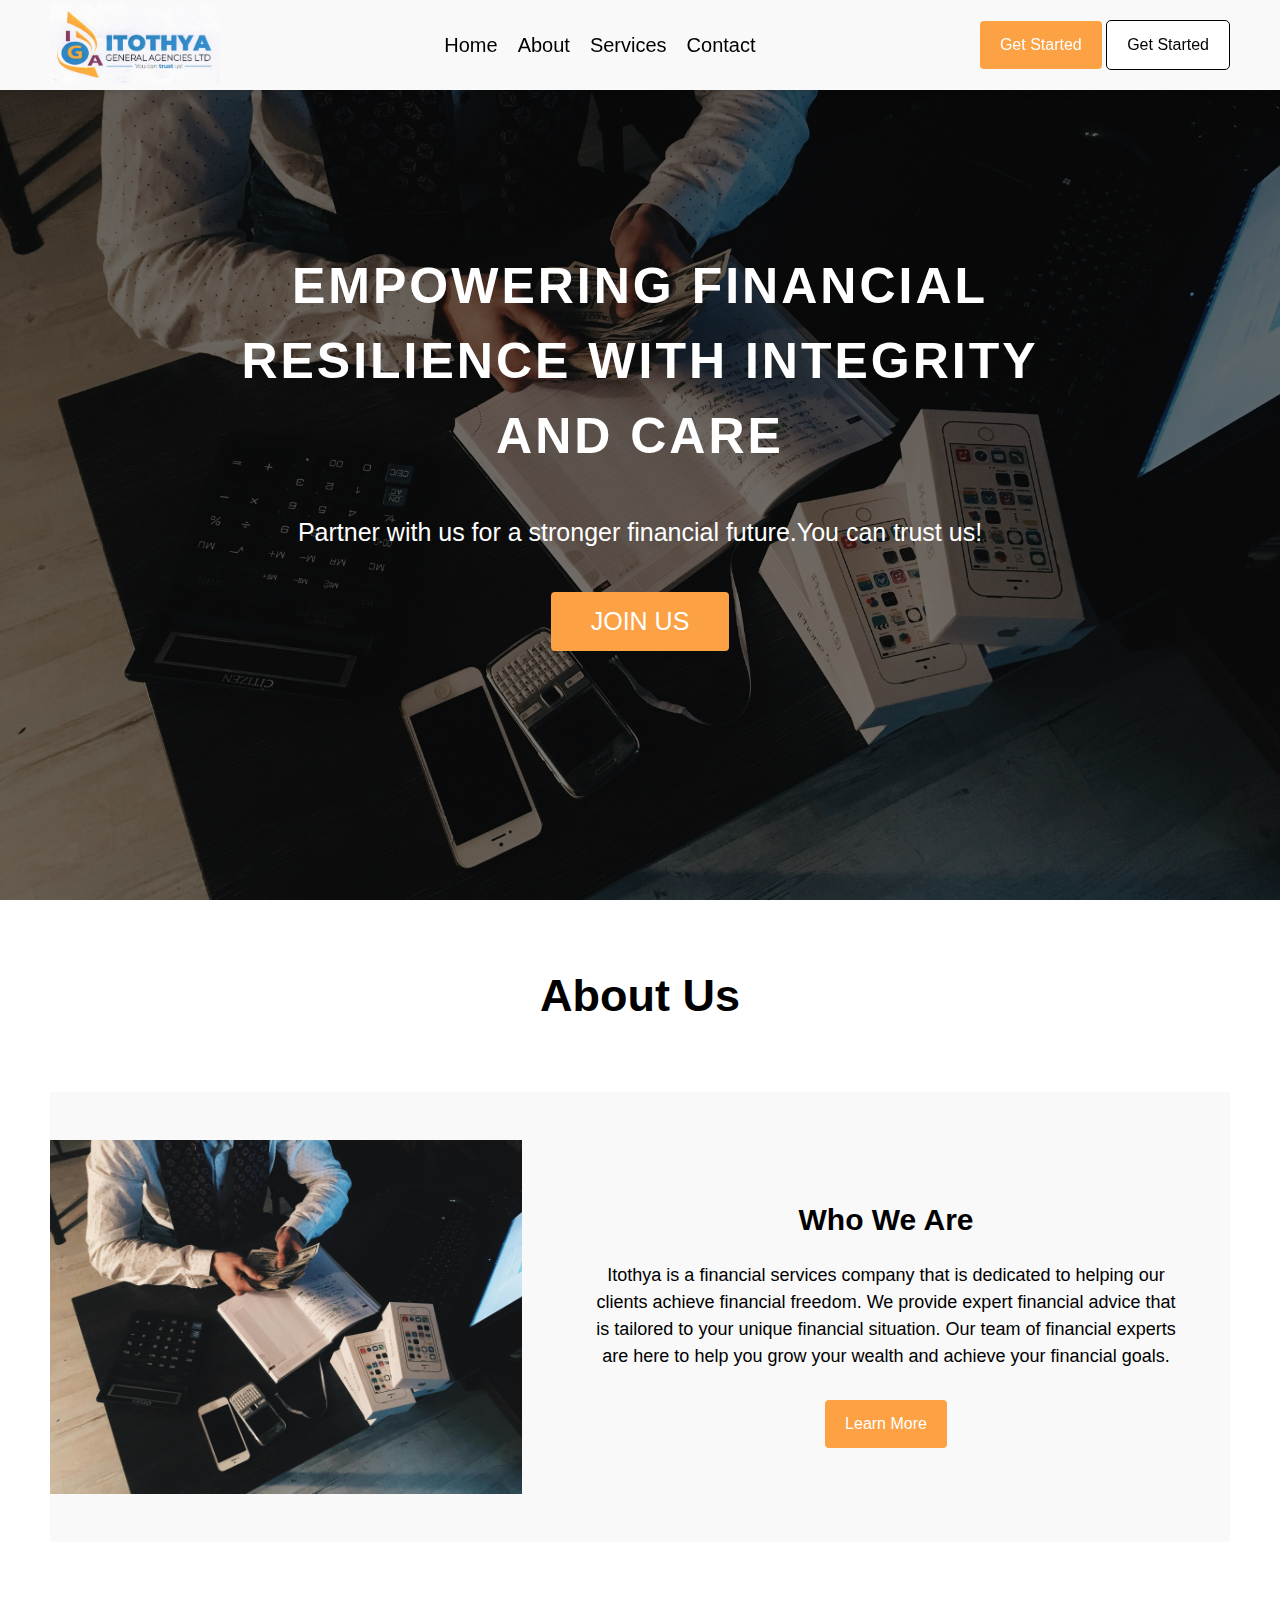
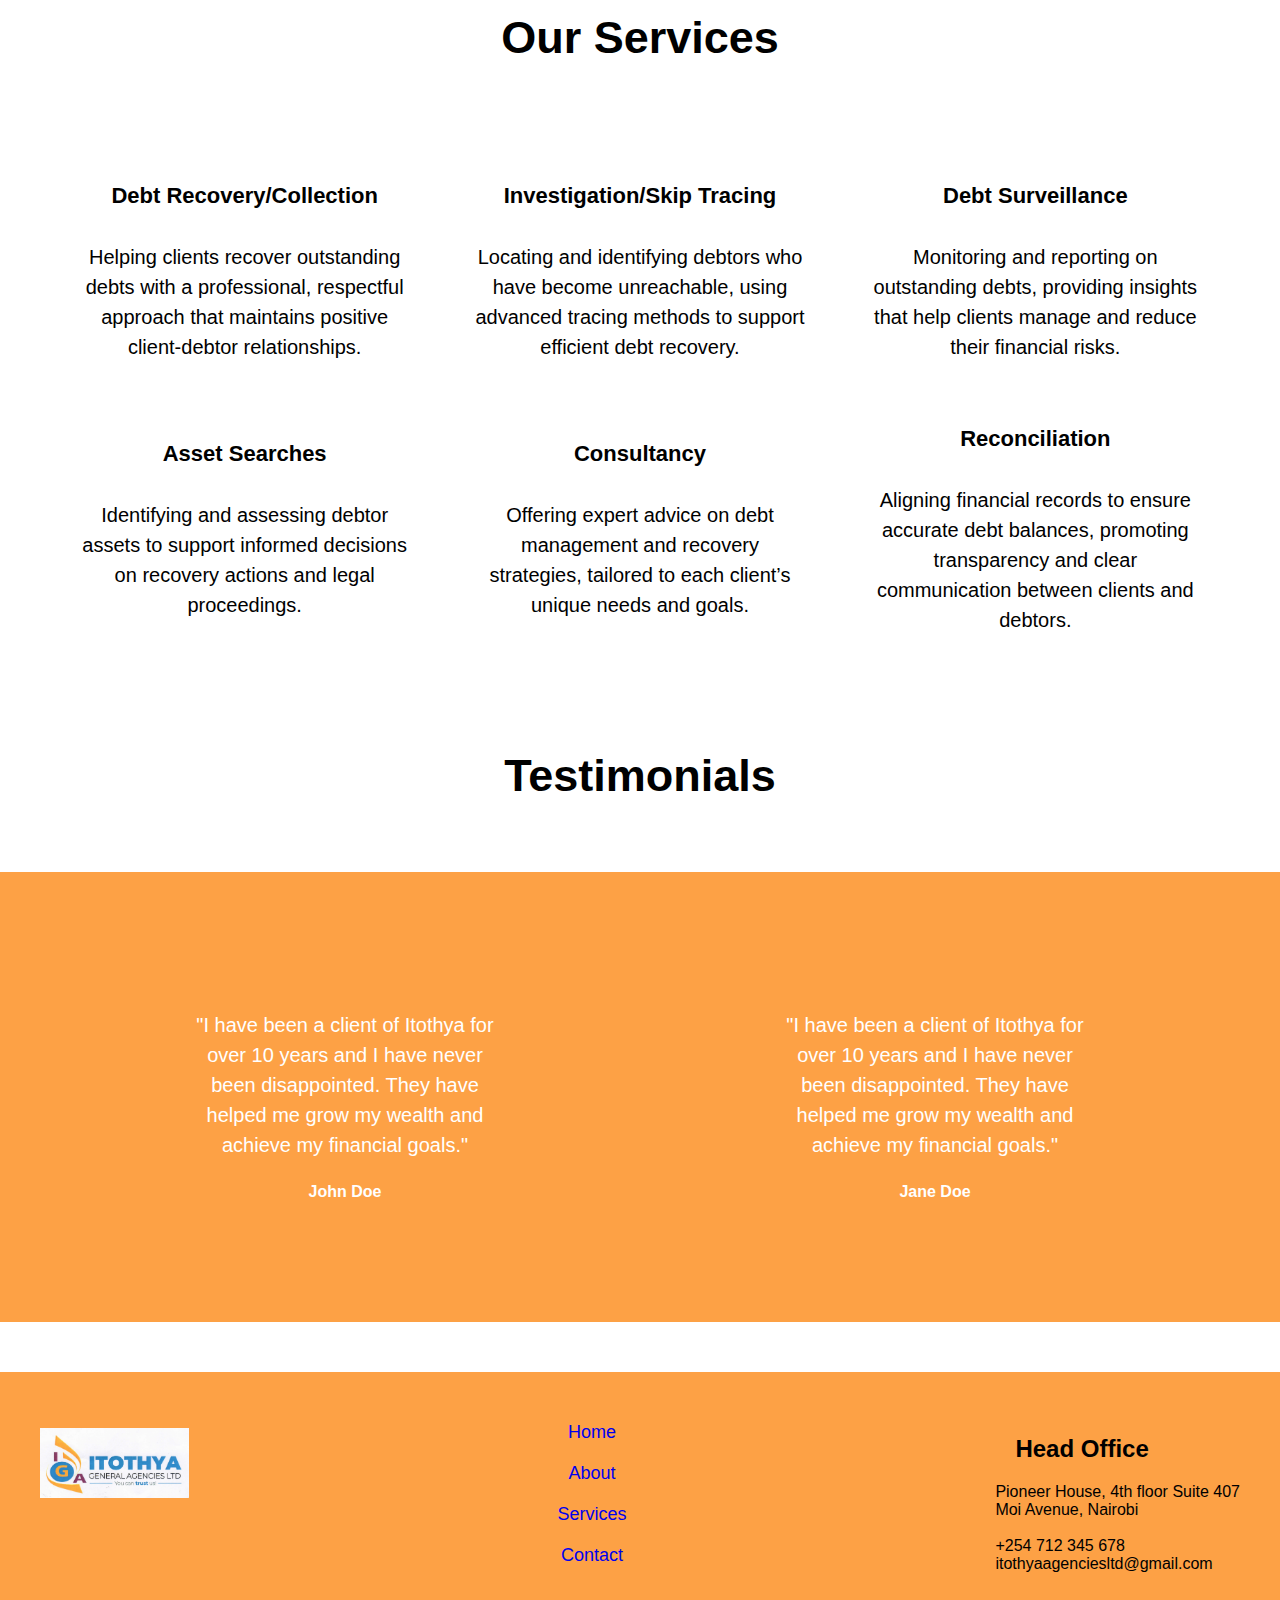
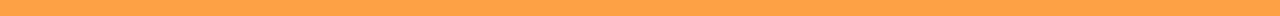
==== index.html @ 316d9f43 "first commit" ====
<!DOCTYPE html>
<html lang="en">
<head>
    <meta charset="UTF-8">
    <meta name="viewport" content="width=device-width, initial-scale=1.0">
    <title>Itothya Landing Page</title>
    <link rel = "stylesheet" type = "text/css" href = "./assets/styles.css" />   
</head>
<body>
    <div id="navbar">
        <div id="logo">
            <img src="./assets/logo.png" alt="logo">
        </div>
        <div id="nav-links">
            <a href="index.html">Home</a>
            <a href="about.html">About</a>
            <a href="services.html">Services</a>
            <a href="contact.html">Contact</a>
        </div>
        <div id="nav-cta">
            <button class="main-btn">Get Started</button>       
            <button class="secondary-btn">Get Started</button>                 
    </div>
    </div>
    <div class="container">
        <div id="hero">
            <div class="hero-content">
                <h1>Empowering Financial Resilience with Integrity and Care</h1>
                <p>Partner with us for a stronger financial future.You can trust us!</p>
                <button class="main-btn">Join Us</button>
            </div>
    </div>
<!-- About Us -->
<h2 class="title">About Us</h2>
<section id="about">  
    <img src="./assets/working.jpg" alt="About Us">
    <div class="about-summary">
        <h2>Who We Are</h2>
        <p>Itothya is a financial services company that is dedicated to helping our clients achieve financial freedom. We provide expert financial advice that is tailored to your unique financial situation. Our team of financial experts are here to help you grow your wealth and achieve your financial goals.</p>
        <a href="about.html"><button class="main-btn">Learn More</button></a>
    </div>
  
 
</section>

<!-- Main services-->
<h2 class="title">Our Services</h2>
<section id="service-summary">
    <div class="service">
       <i class="fas fa-handshake"></i>
        <h2>Debt Recovery/Collection</h2>
        <p>Helping clients recover outstanding debts with a professional, respectful approach that maintains positive client-debtor relationships.</p>
    </div>
    <div class="service">
        <i class="fas fa-chart-line"></i>
        <h2>Investigation/Skip Tracing</h2>
        <p>Locating and identifying debtors who have become unreachable, using advanced tracing methods to support efficient debt recovery.</p>
    </div>
    <div class="service">
        <i class="fas fa-user-friends"></i>
        <h2>Debt Surveillance</h2>
        <p>Monitoring and reporting on outstanding debts, providing insights that help clients manage and reduce their financial risks.</p>
    </div>
    <div class="service">
        <i class="fas fa-user-friends"></i>
        <h2>Asset Searches</h2>
        <p>Identifying and assessing debtor assets to support informed decisions on recovery actions and legal proceedings.</p>
    </div>
    <div class="service">
        <i class="fas fa-user-friends"></i>
        <h2>Consultancy</h2>
        <p>Offering expert advice on debt management and recovery strategies, tailored to each client’s unique needs and goals.</p>
    </div>
    <div class="service">
        <i class="fas fa-user-friends"></i>
        <h2>Reconciliation</h2>
        <p>Aligning financial records to ensure accurate debt balances, promoting transparency and clear communication between clients and debtors.</p>
    </div>
</section>

    <!-- Testimonials -->  
    <h2 class="title">Testimonials</h2> 
    <section id="testimonials">
      
        <div class="testimonial">
            <p>"I have been a client of Itothya for over 10 years and I have never been disappointed. They have helped me grow my wealth and achieve my financial goals."</p>
            <h3>John Doe</h3>
        </div>
        <div class="testimonial">
            <p>"I have been a client of Itothya for over 10 years and I have never been disappointed. They have helped me grow my wealth and achieve my financial goals."</p>
            <h3>Jane Doe</h3>
        </div>
    </section>
    <!--footer-->
    <footer>
        <div id="footer-logo">
            <img src="./assets/logo.png" alt="logo">
            <div id="footer-socials">
                <i class="fab fa-facebook"></i>
                <i class="fab fa-twitter"></i>
                <i class="fab fa-instagram"></i>
            </div>
        </div>
        <div id="footer-links">
            <a href="index.html">Home</a>
            <a href="about.html">About</a>
            <a href="services.html">Services</a>
            <a href="contact.html">Contact</a>
        </div>
        <div  class="office-address">
            <h3>Head Office</h3>
            <p>Pioneer House, 4th floor Suite 407<br> Moi Avenue, Nairobi</p>
            <br>
            <p class="phone">+254 712 345 678</p>
            <p class="email">itothyaagenciesltd@gmail.com</p>
        </div>
        
    </footer>
    </div>
    <script src="./src/index.js"></script>
    <script src="./src/font-awesome.js" crossorigin=" anonymous"></script>
</body>
</html>
---- assets/styles.css ----
@font-face {
    font-family: 'Lato';
    src: url('../font/Lato-Black.ttf') format('truetype');
    font-weight: normal;
    font-style: normal;
}

@font-face {
    font-family: 'Lato';
    src: url('../font/Lato-Thin.ttf') format('truetype');
    font-weight: normal;
    font-style: normal;
}

@font-face {
    font-family: 'Lato';
    src: url('../font/Lato-Regular.ttf') format('truetype');
    font-weight: normal;
    font-style: normal;
}


*{
    margin: 0;
    padding:0;
    box-sizing: border-box;
    text-decoration: none;
    list-style: none;
    font-size: 16px;
    font-family: "Lato", sans-serif;
}
h1{
    font-size: 36px;
    font-weight: 700;
}
body{
    background-color: #ffffff;
    color: #000;
}
.title{
    text-align: center;
    padding: 20px;
    font-size: 45px;
    margin: 50px;
}
#navbar{
    display: flex;
    justify-content: space-between;
    flex-direction: row;
    align-items: center;
    padding: 10px 50px;
    height: 10vh;
    background-color: #f9f9f9;
    box-shadow: 0 2px 5px rgba(0,0,0,0.1);
    position: fixed;
    width: 100%;
    z-index: 100;
}
#navbar img{
    width: fit-content;
    height: 80px;
}
#nav-links{
    display: flex;
    justify-content: space-between;
    flex-direction: row;
}
#nav-links  a{
    margin: 0 10px;
    color: #000;
    font-size: 20px;
}
#nav-links a:hover{
    color: #fda145;
}
.main-btn{
    background-color: #fda145;
    color: #fff;
    padding: 15px 20px;
    border-radius: 5px;
    font-size: 16px;
    cursor: pointer;
    border: none;
    border-radius: 4px;
}
.secondary-btn{
    background-color: #fff;
    color: #000;
    padding: 15px 20px;
    border-radius: 5px;
    font-size: 16px;
    cursor: pointer;
    border: 1px solid #000;
}
#hero{
    display: flex;
    justify-content: space-between;
    flex-direction: row;
    align-items: center;
    padding: 0 50px;
    height: 50vh;
    background-color: #fda145;
    color: #fff;
    background-image: linear-gradient(rgba(0, 0, 0, 0.6), rgba(0, 0, 0, 0.5)), url(../assets/working.jpg);
    height: 100vh;
    background-position: center;
    background-repeat: no-repeat;
    background-size: cover;
    position: relative;
}
.hero-content{
    text-align: center;
    width: 80%;
    margin: auto auto;
    line-height: 1.5;
}
#hero h1{
    font-size: 50px;
    font-weight: 700;
    padding: 20px;
    text-transform: uppercase;
    letter-spacing: 3px;
}
#hero p{
    font-size: 25px;
    padding: 20px;
}
#hero .main-btn{
    margin: 20px;
    font-size: 25px;
    padding: 15px 40px;
    text-transform: uppercase;
}
/*about*/
#about{
    display: flex;
    justify-content: space-between;
    flex-direction: row;
    align-items: center;
    margin: 0 50px;
    height: 50vh;
    background-color: #f9f9f9;
    color: #000;
}

#about img {
    width: 40%;
    height: auto;
    margin-right: 20px;
}
.about-summary{
    text-align: center;
    width: 50%;
    margin: auto auto;
    line-height: 1.5;
}

#about h2 {
    font-size: 30px;
    font-weight: 700;
    padding: 10px 0;
}

#about p {
    font-size: 18px;
    padding: 10px 0;
}

#about .main-btn {
    margin-top: 20px;
}
/*services*/
#service-summary{
    display:grid;
    grid-template-columns: repeat(3, 1fr);
    padding: 15px; 
    width: 95%;  
    margin: 0 auto; 
}
.service{
    margin: auto auto;
    line-height: 1.5;
    text-align: center;
    padding: 15px;
}
.service i{
    font-size: 50px;
    color: #fda145;
}
.service h2{
    font-size: 22px;
    font-weight: 700;
    padding: 15px;
}
.service p{
    font-size: 20px;
    padding: 15px;
}
/*testimonials*/
#testimonials{
    display: flex;
    justify-content: space-between;
    flex-direction: row;
    align-items: center;
    padding: 0 50px;
    height: 50vh;
    background-color: #fda145;
    color: #fff;
}
.testimonial{
    text-align: center;
    width: 30%;
    margin: auto auto;
    line-height: 1.5;
}
.testimonial h1{
    font-size: 30px;
    font-weight: 700;
    padding: 20px;
    text-transform: uppercase;
    letter-spacing: 3px;
}
.testimonial p{
    font-size: 20px;
    padding: 20px;
}

/*footer*/
footer{
    display: flex;
    justify-content: space-between;
    flex-direction: row;
    align-items: center;
    padding: 0 50px;
    height: fit-content;
    margin-top: 50px;
    background-color: #fda145;
    padding: 40px;
}
#footer-logo img{
    height: 100px;
    padding-bottom: 30px;
}
#footer-links{
    display: flex;
    justify-content: space-between;
    flex-direction: column;
}
#footer-links a{
    margin: 0 10px;
    font-size: 18px;
    padding: 10px;
    text-align: center;
}
#footer-links a:hover{
    color: #000;
}
#footer-socials i{
    font-size: 24px;
    margin: 0 10px;
}
#footer-socials i:hover{
    color: #000;
}
footer h3{
    font-size: 24px;
    font-weight: 700;
    padding: 20px;
}

/*media queries*/
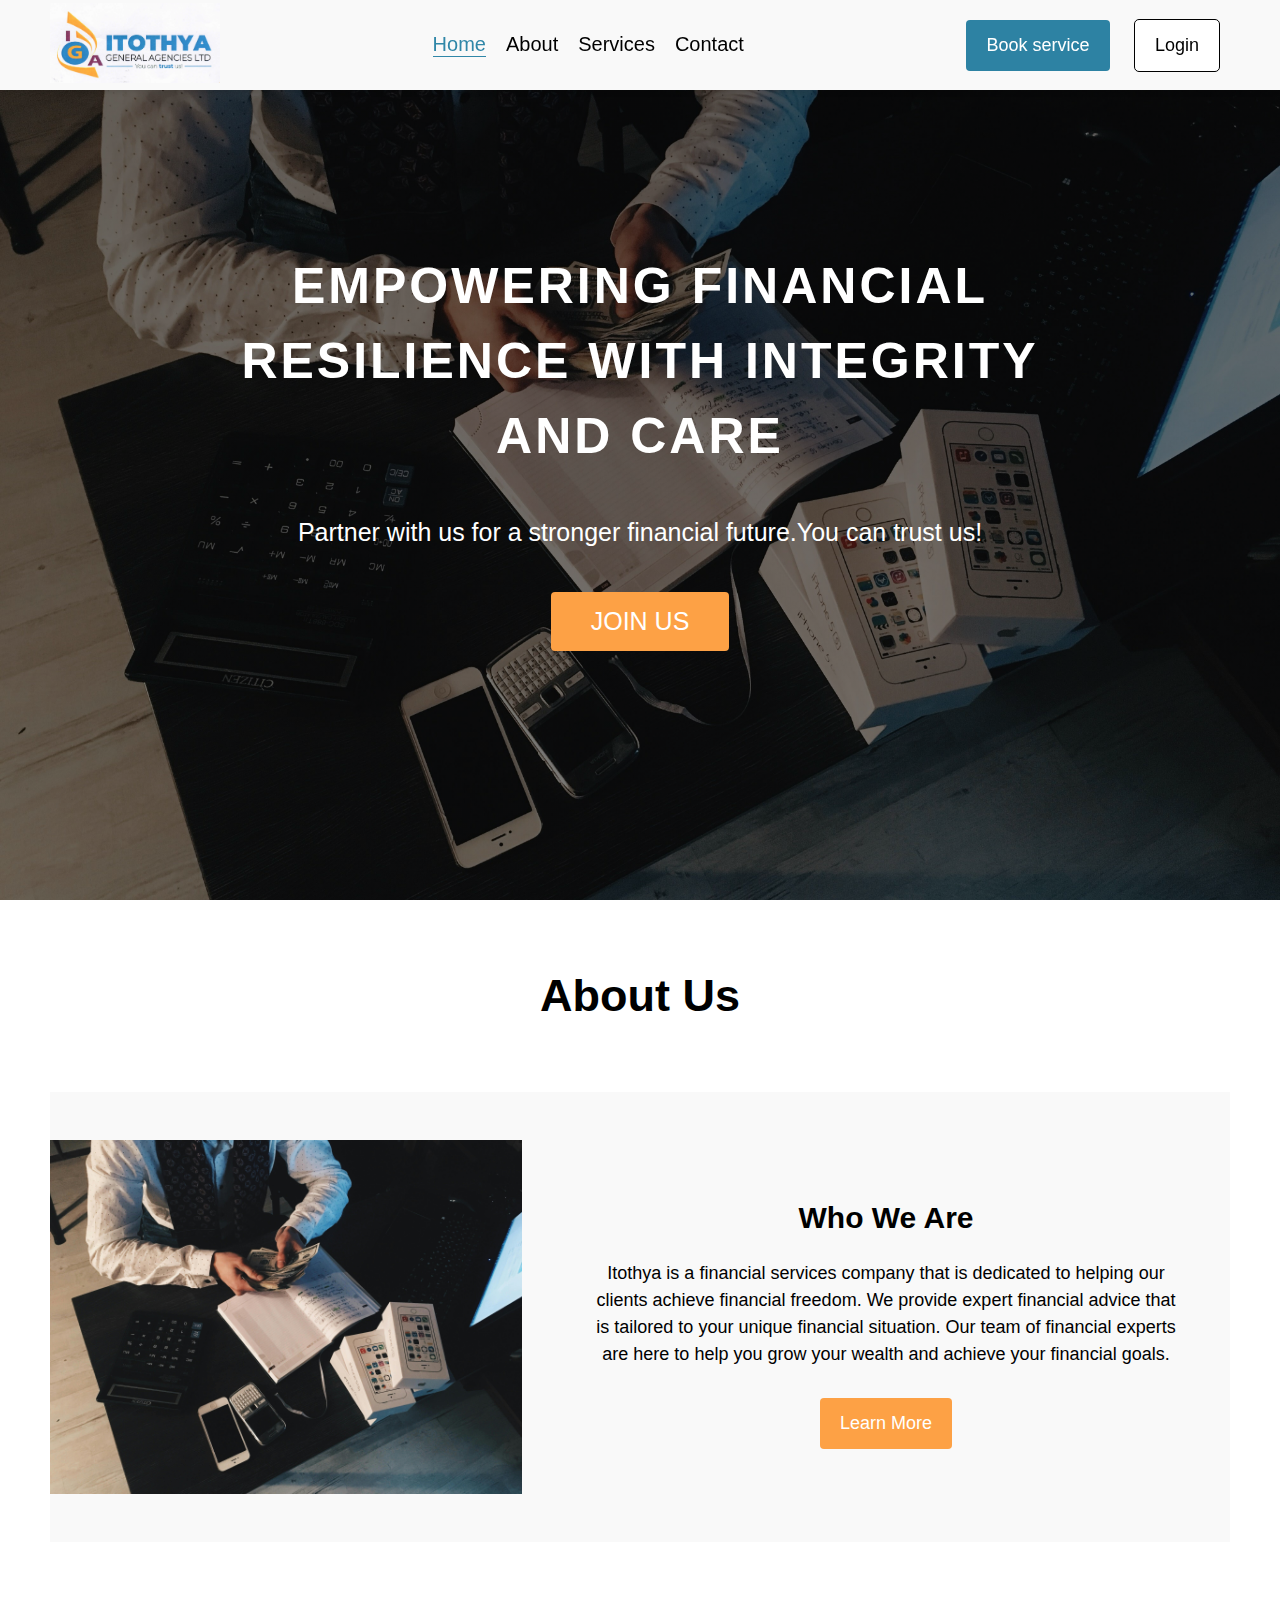
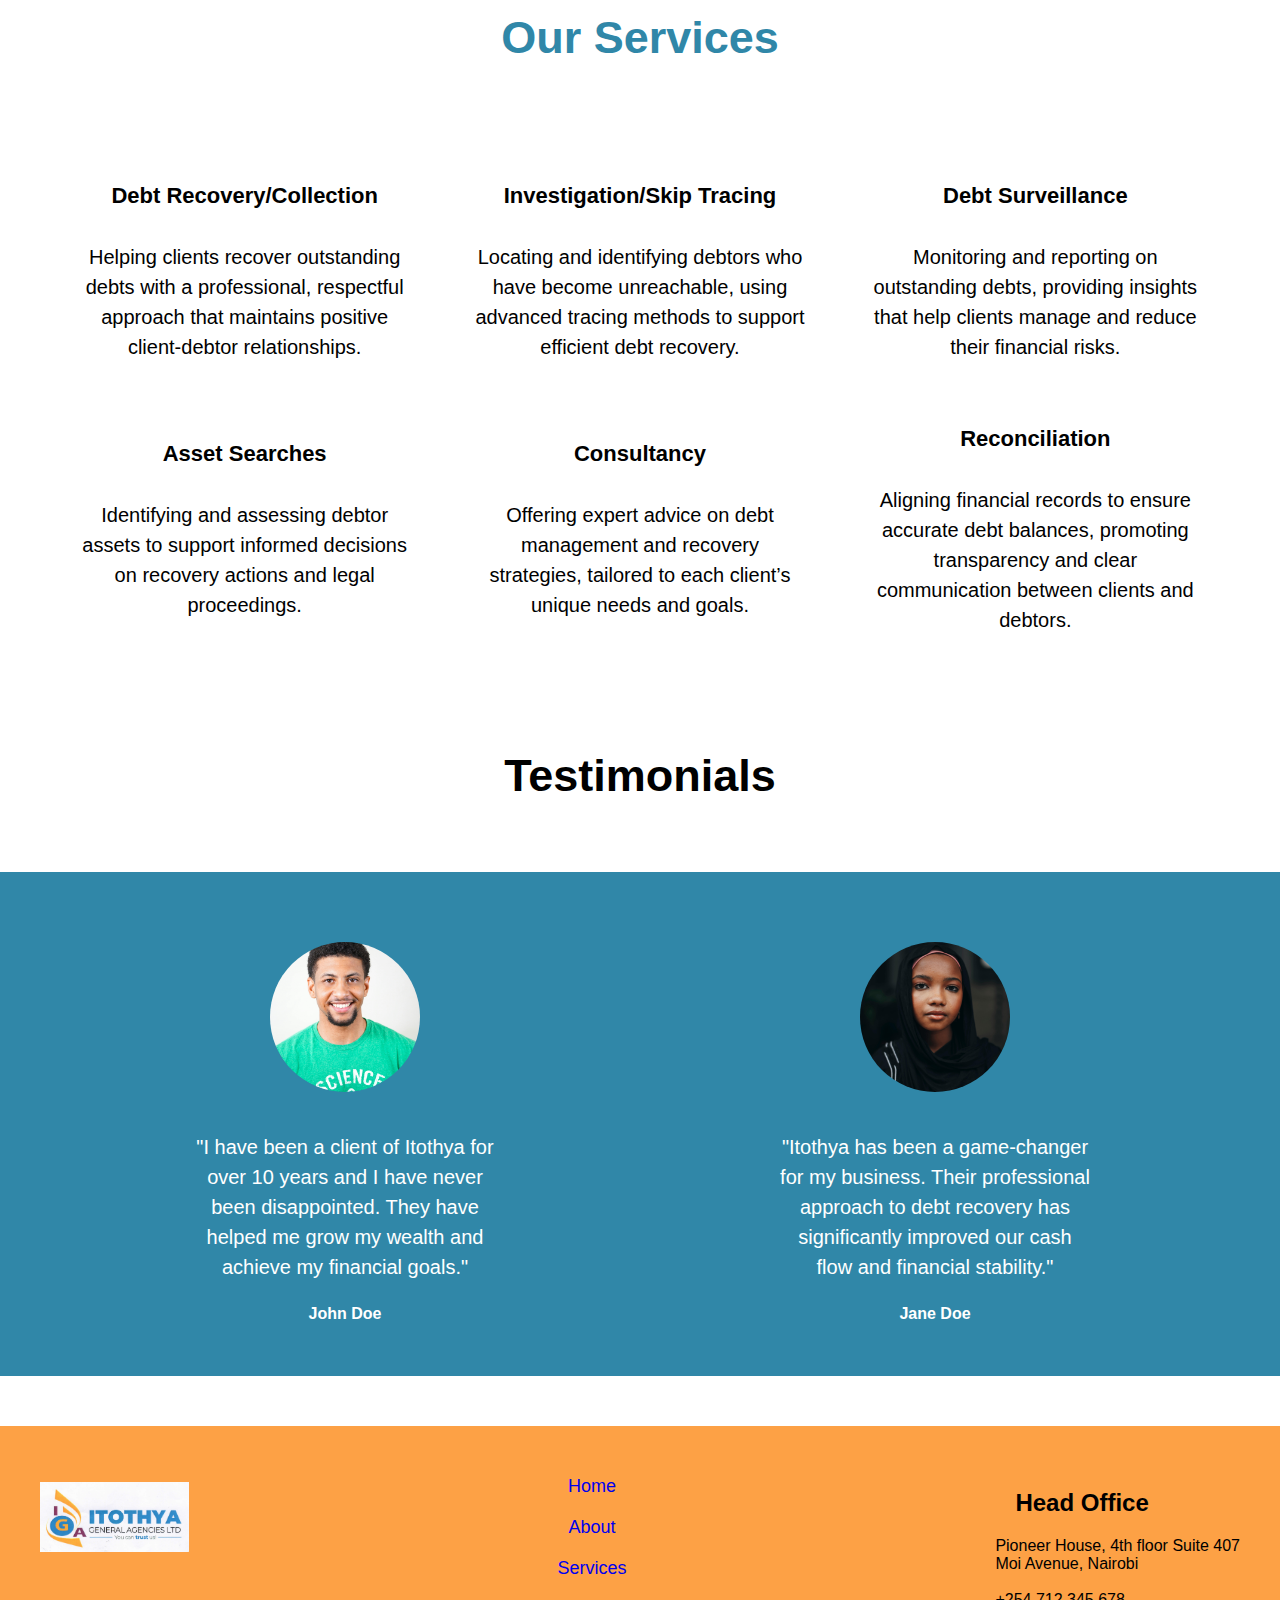
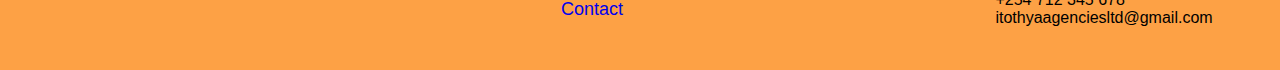
==== commit 4248be3a: "add styling" ====
--- a/index.html
+++ b/index.html
@@ -12,14 +12,14 @@
             <img src="./assets/logo.png" alt="logo">
         </div>
         <div id="nav-links">
-            <a href="index.html">Home</a>
+            <a href="index.html" class="active">Home</a>
             <a href="about.html">About</a>
             <a href="services.html">Services</a>
             <a href="contact.html">Contact</a>
         </div>
         <div id="nav-cta">
-            <button class="main-btn">Get Started</button>       
-            <button class="secondary-btn">Get Started</button>                 
+            <button class="main-btn">Book service</button>       
+            <button class="secondary-btn">Login</button>                 
     </div>
     </div>
     <div class="container">
@@ -44,7 +44,7 @@
 </section>
 
 <!-- Main services-->
-<h2 class="title">Our Services</h2>
+<h2 class="title" style="color: #3087A8;">Our Services</h2>
 <section id="service-summary">
     <div class="service">
        <i class="fas fa-handshake"></i>
@@ -83,11 +83,18 @@
     <section id="testimonials">
       
         <div class="testimonial">
+            <div class="testimonial-image">
+                <img src="./assets/john.jpg" alt="John Doe">
+            </div>
             <p>"I have been a client of Itothya for over 10 years and I have never been disappointed. They have helped me grow my wealth and achieve my financial goals."</p>
             <h3>John Doe</h3>
         </div>
         <div class="testimonial">
-            <p>"I have been a client of Itothya for over 10 years and I have never been disappointed. They have helped me grow my wealth and achieve my financial goals."</p>
+            <div class="testimonial-image">
+                <img src="./assets/jane.jpg" alt="Jane Doe">
+            </div>
+            <p>"Itothya has been a game-changer for my business. Their professional approach to debt recovery has significantly improved our cash flow and financial stability."
+                </p>
             <h3>Jane Doe</h3>
         </div>
     </section>
@@ -117,7 +124,7 @@
         
     </footer>
     </div>
-    <script src="./src/index.js"></script>
+    <script src="./src/script.js"></script>
     <script src="./src/font-awesome.js" crossorigin=" anonymous"></script>
 </body>
 </html>--- a/assets/styles.css
+++ b/assets/styles.css
@@ -72,13 +72,28 @@
 }
 #nav-links a:hover{
     color: #fda145;
+    border-bottom: solid 1.5px #fda145;
+}
+#nav-links a.active{
+    color: #3087A8;
+    border-bottom: solid 1.5px #3087A8;
+}
+#nav-cta .main-btn{
+    margin: 0 10px;
+    background-color: #2d82a3;
+}
+button{
+    background-color: transparent;
+    border: none;
+    cursor: pointer;
+    padding: 15px 20px;
+    border-radius: 5px;
+    font-size: 18px;
+    margin:0 10px;
 }
 .main-btn{
     background-color: #fda145;
     color: #fff;
-    padding: 15px 20px;
-    border-radius: 5px;
-    font-size: 16px;
     cursor: pointer;
     border: none;
     border-radius: 4px;
@@ -86,9 +101,6 @@
 .secondary-btn{
     background-color: #fff;
     color: #000;
-    padding: 15px 20px;
-    border-radius: 5px;
-    font-size: 16px;
     cursor: pointer;
     border: 1px solid #000;
 }
@@ -202,9 +214,9 @@
     justify-content: space-between;
     flex-direction: row;
     align-items: center;
-    padding: 0 50px;
-    height: 50vh;
-    background-color: #fda145;
+    padding:50px;
+    height:fit-content;
+    background-color: #3087A8;
     color: #fff;
 }
 .testimonial{
@@ -224,7 +236,19 @@
     font-size: 20px;
     padding: 20px;
 }
-
+.testimonial-image{
+    width: 150px;
+    height: 150px;
+    border-radius: 50%;
+    margin: 20px auto;
+}
+.testimonial-image img{
+    width: 100%;
+    height: 100%;
+    border-radius: 50%;
+    object-fit: cover;
+
+}
 /*footer*/
 footer{
     display: flex;
